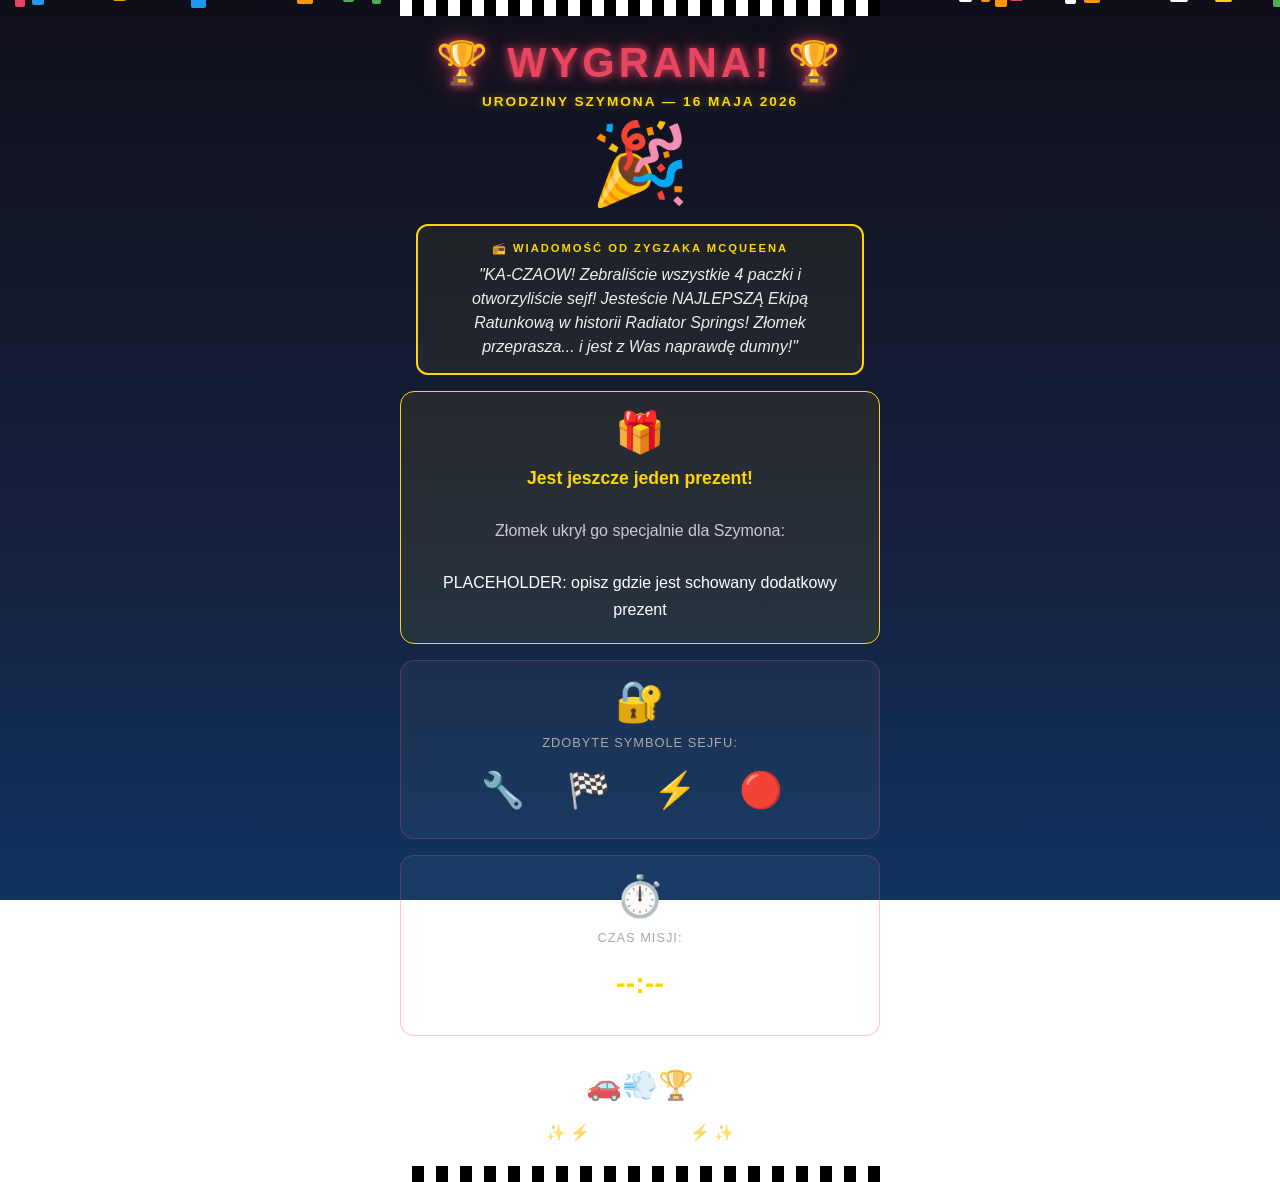
==== final/index.html @ 882e49fe "feat: add final celebration page with confetti, elapsed time, gift location" ====
<!DOCTYPE html>
<html lang="pl">
<head>
  <meta charset="UTF-8">
  <meta name="viewport" content="width=device-width, initial-scale=1.0">
  <meta name="theme-color" content="#0f0f1a">
  <title>🏆 Wygraliście! — Auta Szymon</title>
  <link rel="stylesheet" href="../assets/style.css">
  <style>
    @keyframes confetti-fall {
      0%   { transform: translateY(-20px) rotate(0deg); opacity:1; }
      100% { transform: translateY(100vh)  rotate(720deg); opacity:0; }
    }
    .confetti-piece {
      position: fixed; top:-10px; width:10px; height:10px;
      border-radius:2px; animation: confetti-fall linear infinite;
      pointer-events:none; z-index:0;
    }
    .content-above { position:relative; z-index:1; }
  </style>
</head>
<body>
  <div id="confetti-container"></div>

  <div class="page content-above">
    <div class="flag-strip"></div>

    <div class="neon-title" style="margin-top:24px;">🏆 WYGRANA! 🏆</div>
    <div class="gold-text">Urodziny Szymona — 16 maja 2026</div>

    <div class="hero-emoji" style="font-size:5rem;">🎉</div>

    <div class="mission-box" style="margin:16px;">
      <div class="mission-label">📻 Wiadomość od Zygzaka McQueena</div>
      <div class="mission-text">
        <em>"KA-CZAOW! Zebraliście wszystkie 4 paczki i otworzyliście sejf!
        Jesteście NAJLEPSZĄ Ekipą Ratunkową w historii Radiator Springs!
        Złomek przeprasza... i jest z Was naprawdę dumny!"</em>
      </div>
    </div>

    <div class="task-card" style="margin:0 16px 16px;border-color:#FFD700;background:rgba(255,215,0,0.08);">
      <div class="task-card-icon">🎁</div>
      <div class="task-card-text">
        <strong style="color:#FFD700;font-size:1.1rem;">Jest jeszcze jeden prezent!</strong><br><br>
        Złomek ukrył go specjalnie dla Szymona:<br><br>
        <span id="gift-location" style="color:#ffffff;font-size:1rem;line-height:1.7;">
          PLACEHOLDER: opisz gdzie jest schowany dodatkowy prezent
          (np. "Pod poduszką na kanapie w salonie" lub "W samochodzie taty w bagażniku")
        </span>
      </div>
    </div>

    <!-- Symbols collected -->
    <div class="task-card" style="margin:0 16px 16px;">
      <div class="task-card-icon">🔐</div>
      <div class="task-card-text">
        <div style="font-size:0.8rem;color:#aaa;letter-spacing:1px;text-transform:uppercase;margin-bottom:8px;">
          Zdobyte symbole sejfu:
        </div>
        <div style="font-size:2.2rem;letter-spacing:16px;text-align:center;">
          🔧 🏁 ⚡ 🔴
        </div>
      </div>
    </div>

    <!-- Time display -->
    <div class="task-card" style="margin:0 16px 16px;">
      <div class="task-card-icon">⏱️</div>
      <div class="task-card-text">
        <div style="font-size:0.8rem;color:#aaa;text-transform:uppercase;letter-spacing:1px;">Czas misji:</div>
        <div class="task-countdown ok" id="elapsed-time" style="font-size:1.8rem;margin-top:4px;">--:--</div>
      </div>
    </div>

    <div class="bottom-deco">🚗💨🏆<br><span style="font-size:1rem;">✨ ⚡ KA-CZAOW! ⚡ ✨</span></div>
    <div class="flag-strip" style="margin-top:8px;"></div>
  </div>

  <script src="../assets/game.js"></script>
  <script>
    // Elapsed time
    const start = GameState.getStartTime();
    if (start) {
      const ms  = Date.now() - start;
      const m   = Math.floor(ms/60000);
      const s   = Math.floor((ms%60000)/1000);
      document.getElementById('elapsed-time').textContent = m + ' min ' + s + 's';
    }

    // Gift location placeholder
    document.getElementById('gift-location').textContent = EXTRA_GIFT_LOCATION;

    // Confetti
    const colors = ['#e94560','#FFD700','#4CAF50','#2196F3','#FF9800','#ffffff'];
    const cont   = document.getElementById('confetti-container');
    for (let i = 0; i < 40; i++) {
      const el = document.createElement('div');
      el.className = 'confetti-piece';
      el.style.left              = Math.random()*100 + 'vw';
      el.style.background        = colors[Math.floor(Math.random()*colors.length)];
      el.style.animationDuration = (2 + Math.random()*3) + 's';
      el.style.animationDelay    = (Math.random()*3) + 's';
      el.style.width             = (8+Math.random()*10) + 'px';
      el.style.height            = (8+Math.random()*10) + 'px';
      cont.appendChild(el);
    }
  </script>
</body>
</html>
---- assets/style.css ----
/* ============================================================
   AUTA SZYMON — Piston Cup Night Race Theme
   Mobile-first: Galaxy S25 Ultra (412×915px portrait)
   ============================================================ */

/* --- Reset & base --- */
*, *::before, *::after {
  box-sizing: border-box;
  margin: 0;
  padding: 0;
}

html, body {
  width: 100%;
  min-height: 100vh;
  overflow-x: hidden;
}

body {
  background: linear-gradient(180deg, #0f0f1a 0%, #16213e 60%, #0f3460 100%);
  background-attachment: fixed;
  font-family: -apple-system, BlinkMacSystemFont, 'Segoe UI', Arial, sans-serif;
  color: #ffffff;
  font-size: 18px;
  line-height: 1.5;
  -webkit-text-size-adjust: 100%;
}

/* --- CSS Variables --- */
:root {
  --color-bg:        #0f0f1a;
  --color-bg2:       #16213e;
  --color-neon:      #e94560;
  --color-gold:      #FFD700;
  --color-white:     #ffffff;
  --color-muted:     #aaaaaa;
  --color-border:    rgba(233, 69, 96, 0.3);
  --font-heading:    'Arial Black', 'Arial Bold', Arial, sans-serif;
  --touch-target:    48px;
}

/* --- Checkered flag strip --- */
.flag-strip {
  width: 100%;
  height: 16px;
  background: repeating-linear-gradient(
    90deg,
    #ffffff 0px, #ffffff 12px,
    #000000 12px, #000000 24px
  );
  flex-shrink: 0;
}

/* --- Page wrapper --- */
.page {
  display: flex;
  flex-direction: column;
  align-items: center;
  min-height: 100vh;
  max-width: 480px;
  margin: 0 auto;
  padding-bottom: env(safe-area-inset-bottom, 16px);
}

/* --- Neon heading --- */
.neon-title {
  font-family: var(--font-heading);
  font-size: 2.6rem;
  font-weight: 900;
  color: var(--color-neon);
  text-shadow:
    0 0 10px var(--color-neon),
    0 0 30px rgba(233, 69, 96, 0.4);
  letter-spacing: 4px;
  text-transform: uppercase;
  text-align: center;
  line-height: 1.1;
  margin: 20px 0 6px;
}

/* --- Gold subtitle --- */
.gold-text {
  font-size: 0.85rem;
  color: var(--color-gold);
  text-transform: uppercase;
  letter-spacing: 2px;
  text-align: center;
  font-weight: 700;
  text-shadow: 0 0 8px rgba(255, 215, 0, 0.4);
}

/* --- Big center emoji --- */
.hero-emoji {
  font-size: 4rem;
  margin: 12px 0 4px;
  text-align: center;
  line-height: 1;
}

/* --- Racer chips (name badges) --- */
.racers {
  display: flex;
  gap: 10px;
  justify-content: center;
  flex-wrap: wrap;
  margin: 16px 14px;
}

.racer-chip {
  background: rgba(233, 69, 96, 0.12);
  border: 1.5px solid var(--color-neon);
  border-radius: 24px;
  padding: 6px 16px;
  font-size: 1rem;
  font-weight: 700;
  color: var(--color-white);
  min-height: var(--touch-target);
  display: flex;
  align-items: center;
}

/* --- Mission box --- */
.mission-box {
  background: rgba(255, 215, 0, 0.06);
  border: 2px solid var(--color-gold);
  border-radius: 12px;
  margin: 0 16px;
  padding: 14px 16px;
  text-align: center;
  width: calc(100% - 32px);
}

.mission-label {
  font-size: 0.7rem;
  color: var(--color-gold);
  text-transform: uppercase;
  letter-spacing: 2px;
  margin-bottom: 6px;
  font-weight: 700;
}

.mission-text {
  font-size: 1rem;
  color: #eeeeee;
  line-height: 1.5;
}

/* --- Primary button (START) --- */
.btn-primary {
  display: block;
  margin: 16px 16px 0;
  width: calc(100% - 32px);
  background: linear-gradient(135deg, #e94560, #c0392b);
  border: none;
  border-radius: 12px;
  color: var(--color-white);
  font-family: var(--font-heading);
  font-size: 1.1rem;
  font-weight: 900;
  padding: 14px;
  letter-spacing: 3px;
  text-transform: uppercase;
  text-align: center;
  text-decoration: none;
  box-shadow: 0 0 20px rgba(233, 69, 96, 0.5);
  min-height: var(--touch-target);
  cursor: pointer;
  -webkit-tap-highlight-color: transparent;
}

.btn-primary:active {
  opacity: 0.85;
  transform: scale(0.98);
}

/* --- Decorative bottom area --- */
.bottom-deco {
  margin-top: auto;
  padding: 12px 0 8px;
  text-align: center;
  font-size: 1.8rem;
  opacity: 0.7;
}

/* ============================================================
   TASK PAGE specific styles
   ============================================================ */

/* --- Task page header bar --- */
.task-header {
  width: 100%;
  background: rgba(15, 15, 26, 0.95);
  border-bottom: 2px solid var(--color-neon);
  padding: 12px 16px;
  display: flex;
  align-items: center;
  justify-content: space-between;
  flex-shrink: 0;
}

.task-header .site-name {
  font-family: var(--font-heading);
  font-size: 0.8rem;
  color: var(--color-neon);
  font-weight: 900;
  letter-spacing: 2px;
  text-transform: uppercase;
}

.task-badge {
  background: var(--color-neon);
  color: var(--color-white);
  border-radius: 20px;
  font-size: 0.75rem;
  font-weight: 700;
  padding: 4px 12px;
  letter-spacing: 1px;
  white-space: nowrap;
}

/* --- Task body --- */
.task-body {
  flex: 1;
  display: flex;
  flex-direction: column;
  align-items: center;
  padding: 20px 16px;
  width: 100%;
}

/* --- Task step label --- */
.task-step-label {
  font-size: 0.75rem;
  color: var(--color-gold);
  text-transform: uppercase;
  letter-spacing: 2px;
  margin-bottom: 8px;
  font-weight: 700;
  text-align: center;
}

/* --- Task title --- */
.task-title {
  font-family: var(--font-heading);
  font-size: 1.6rem;
  font-weight: 900;
  color: var(--color-white);
  text-align: center;
  margin-bottom: 20px;
  text-shadow: 0 0 10px rgba(233, 69, 96, 0.3);
  line-height: 1.2;
}

/* --- Task content card --- */
.task-card {
  background: rgba(255, 255, 255, 0.04);
  border: 1.5px solid var(--color-border);
  border-radius: 14px;
  padding: 20px 16px;
  width: 100%;
  text-align: center;
  margin-bottom: 20px;
}

.task-card-icon {
  font-size: 2.5rem;
  margin-bottom: 12px;
  line-height: 1;
}

.task-card-text {
  font-size: 1rem;
  color: #cccccc;
  line-height: 1.6;
}

/* --- Neon divider --- */
.neon-divider {
  width: 60%;
  height: 1.5px;
  background: linear-gradient(90deg, transparent, var(--color-neon), transparent);
  margin: 4px auto 16px;
}

/* --- Hint text --- */
.task-hint {
  font-size: 0.85rem;
  color: var(--color-gold);
  text-align: center;
  letter-spacing: 1px;
  padding: 0 16px;
  line-height: 1.5;
}

/* ============================================================
   FUEL BAR
   ============================================================ */
.fuel-widget {
  width: 100%;
  display: flex;
  align-items: center;
  gap: 8px;
  padding: 6px 16px;
  background: rgba(15,15,26,0.9);
  border-bottom: 1px solid rgba(233,69,96,0.3);
  flex-shrink: 0;
}
.fuel-icon { font-size: 1rem; flex-shrink: 0; }
.fuel-track {
  flex: 1;
  height: 10px;
  background: rgba(255,255,255,0.1);
  border-radius: 5px;
  overflow: hidden;
}
.fuel-fill {
  height: 100%;
  width: 80%;
  background: #4CAF50;
  border-radius: 5px;
  transition: width 0.5s ease, background 0.5s ease;
}
.fuel-label {
  font-size: 0.75rem;
  font-weight: 700;
  color: var(--color-gold);
  min-width: 36px;
  text-align: right;
}

/* ============================================================
   PIT STOP MODAL
   ============================================================ */
.modal-overlay {
  display: none;
  position: fixed;
  inset: 0;
  background: rgba(0,0,0,0.85);
  z-index: 100;
  align-items: center;
  justify-content: center;
  padding: 20px;
}
.modal-overlay.active { display: flex; }
.modal-box {
  background: linear-gradient(160deg,#1a1a2e,#16213e);
  border: 2px solid var(--color-neon);
  border-radius: 16px;
  padding: 28px 20px;
  text-align: center;
  width: 100%;
  max-width: 380px;
}
.modal-icon { font-size: 3rem; margin-bottom: 12px; }
.modal-title {
  font-family: var(--font-heading);
  font-size: 1.4rem;
  font-weight: 900;
  color: var(--color-neon);
  margin-bottom: 10px;
  text-transform: uppercase;
}
.modal-text { font-size: 1rem; color: #ccc; line-height: 1.6; margin-bottom: 20px; }

/* ============================================================
   GPS NAVIGATION COMPASS
   ============================================================ */
.nav-widget {
  width: 100%;
  display: flex;
  flex-direction: column;
  align-items: center;
  padding: 20px 16px;
  gap: 12px;
}
.nav-arrow-wrap {
  width: 120px;
  height: 120px;
  border-radius: 50%;
  background: rgba(255,215,0,0.08);
  border: 3px solid var(--color-gold);
  display: flex;
  align-items: center;
  justify-content: center;
  transition: border-color 0.3s;
}
.nav-arrow-wrap.hot { border-color: var(--color-neon); background: rgba(233,69,96,0.15); animation: pulse 0.8s infinite; }
@keyframes pulse { 0%,100%{transform:scale(1);} 50%{transform:scale(1.06);} }
.nav-arrow {
  font-size: 3rem;
  display: inline-block;
  transition: transform 0.3s ease;
  transform-origin: center;
}
.nav-distance {
  font-family: var(--font-heading);
  font-size: 2rem;
  font-weight: 900;
  color: var(--color-white);
}
.nav-distance span { font-size: 1rem; color: var(--color-muted); }
.nav-hint {
  font-size: 0.9rem;
  color: var(--color-gold);
  text-align: center;
  padding: 8px 16px;
  background: rgba(255,215,0,0.08);
  border-radius: 8px;
  width: 100%;
  min-height: 40px;
  display: flex;
  align-items: center;
  justify-content: center;
}
.nav-status { font-size: 0.75rem; color: var(--color-muted); letter-spacing: 1px; }

/* ============================================================
   SYMBOL REVEAL
   ============================================================ */
.symbol-reveal {
  display: none;
  flex-direction: column;
  align-items: center;
  gap: 8px;
  padding: 20px;
  background: rgba(255,215,0,0.06);
  border: 2px solid var(--color-gold);
  border-radius: 14px;
  width: 100%;
  text-align: center;
  animation: fadeIn 0.5s ease;
}
.symbol-reveal.active { display: flex; }
@keyframes fadeIn { from{opacity:0;transform:scale(0.8);} to{opacity:1;transform:scale(1);} }
.symbol-big { font-size: 3.5rem; line-height: 1; }
.symbol-label { font-size: 0.75rem; color: var(--color-gold); letter-spacing: 2px; text-transform: uppercase; font-weight: 700; }
.symbol-name { font-family: var(--font-heading); font-size: 1.2rem; color: var(--color-white); }

/* ============================================================
   GAME CANVAS (Etap 6 dodge game)
   ============================================================ */
.canvas-wrap {
  width: 100%;
  display: flex;
  flex-direction: column;
  align-items: center;
  gap: 8px;
}
#game-canvas {
  border: 2px solid var(--color-neon);
  border-radius: 8px;
  max-width: 100%;
  touch-action: none;
}
.game-timer {
  font-family: var(--font-heading);
  font-size: 1.8rem;
  font-weight: 900;
  color: var(--color-gold);
}
.game-lives { font-size: 1.2rem; letter-spacing: 4px; }

/* ============================================================
   GPS SPEED METER
   ============================================================ */
.speed-widget {
  display: flex;
  flex-direction: column;
  align-items: center;
  gap: 4px;
  padding: 16px;
  background: rgba(255,255,255,0.04);
  border: 1.5px solid var(--color-border);
  border-radius: 14px;
  width: 100%;
}
.speed-number {
  font-family: var(--font-heading);
  font-size: 3rem;
  font-weight: 900;
  color: var(--color-white);
  line-height: 1;
}
.speed-unit { font-size: 0.8rem; color: var(--color-muted); letter-spacing: 1px; }
.speed-progress-track {
  width: 100%;
  height: 12px;
  background: rgba(255,255,255,0.1);
  border-radius: 6px;
  overflow: hidden;
  margin-top: 8px;
}
.speed-progress-fill {
  height: 100%;
  width: 0%;
  background: linear-gradient(90deg, #4CAF50, #8BC34A);
  border-radius: 6px;
  transition: width 0.5s ease;
}

/* ============================================================
   MEMORY MATCH GAME
   ============================================================ */
.memory-grid {
  display: grid;
  grid-template-columns: repeat(4, 1fr);
  gap: 8px;
  width: 100%;
  padding: 8px 0;
}
.mem-card {
  aspect-ratio: 1;
  border-radius: 8px;
  background: rgba(233,69,96,0.15);
  border: 2px solid var(--color-border);
  display: flex;
  align-items: center;
  justify-content: center;
  font-size: 1.8rem;
  cursor: pointer;
  transition: transform 0.15s, background 0.2s;
  -webkit-tap-highlight-color: transparent;
  user-select: none;
}
.mem-card.face-down { font-size: 0; background: rgba(233,69,96,0.15); }
.mem-card.face-down::before { content: '🏎️'; font-size: 1.4rem; filter: grayscale(1) opacity(0.3); }
.mem-card.matched { background: rgba(76,175,80,0.2); border-color: #4CAF50; }
.mem-card:active { transform: scale(0.92); }

/* ============================================================
   BACKUP CODE INPUT
   ============================================================ */
.backup-input-wrap {
  display: flex;
  flex-direction: column;
  align-items: center;
  gap: 8px;
  width: 100%;
  margin-top: 12px;
}
.backup-input-wrap input {
  width: 100%;
  background: rgba(255,255,255,0.06);
  border: 1.5px solid var(--color-border);
  border-radius: 8px;
  color: #fff;
  font-size: 1.2rem;
  font-weight: 700;
  padding: 12px;
  text-align: center;
  letter-spacing: 4px;
  text-transform: uppercase;
  outline: none;
}
.backup-input-wrap input:focus { border-color: var(--color-gold); }

/* ============================================================
   REACTION BUTTON GAME (Etap 3)
   ============================================================ */
.reaction-grid {
  display: grid;
  grid-template-columns: repeat(3, 1fr);
  gap: 10px;
  width: 100%;
  padding: 8px 0;
}
.reaction-btn {
  aspect-ratio: 1;
  border-radius: 12px;
  border: 3px solid transparent;
  display: flex;
  align-items: center;
  justify-content: center;
  font-size: 1.6rem;
  cursor: pointer;
  transition: opacity 0.1s, transform 0.1s;
  -webkit-tap-highlight-color: transparent;
}
.reaction-btn.active { border-color: #FFD700; box-shadow: 0 0 12px rgba(255,215,0,0.5); }
.reaction-btn:active { transform: scale(0.9); opacity: 0.7; }

/* ============================================================
   TASK COUNTDOWN TIMER
   ============================================================ */
.task-countdown {
  font-family: var(--font-heading);
  font-size: 2.4rem;
  font-weight: 900;
  text-align: center;
  padding: 8px 0;
}
.task-countdown.warning { color: var(--color-neon); animation: pulse 0.5s infinite; }
.task-countdown.ok { color: var(--color-gold); }

/* ============================================================
   LEVEL METER (Etap 5 accelerometer)
   ============================================================ */
.level-meter {
  width: 100%;
  height: 16px;
  background: rgba(255,255,255,0.08);
  border-radius: 8px;
  position: relative;
  overflow: hidden;
}
.level-indicator {
  position: absolute;
  top: 0;
  height: 100%;
  width: 12px;
  background: var(--color-gold);
  border-radius: 6px;
  left: 50%;
  transform: translateX(-50%);
  transition: left 0.1s linear;
}
.level-indicator.danger { background: var(--color-neon); }
.level-ok-zone {
  position: absolute;
  top: 0;
  height: 100%;
  width: 40%;
  background: rgba(76,175,80,0.25);
  left: 30%;
  border-radius: 8px;
}
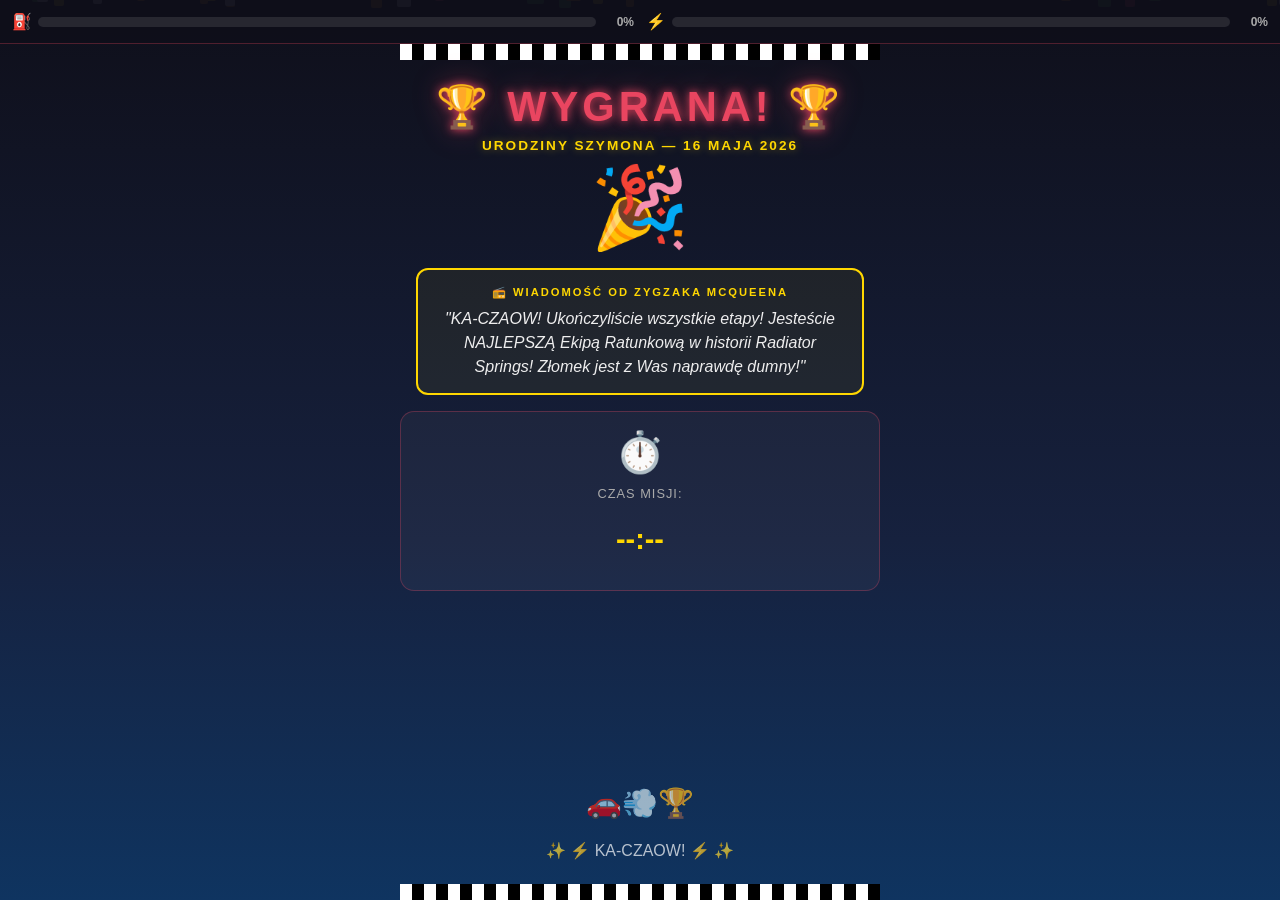
==== commit 366fef31: "fix: reset all game state on home page load, remove stale NFC hint" ====
--- a/final/index.html
+++ b/final/index.html
@@ -33,34 +33,9 @@
     <div class="mission-box" style="margin:16px;">
       <div class="mission-label">📻 Wiadomość od Zygzaka McQueena</div>
       <div class="mission-text">
-        <em>"KA-CZAOW! Zebraliście wszystkie 4 paczki i otworzyliście sejf!
+        <em>"KA-CZAOW! Ukończyliście wszystkie etapy!
         Jesteście NAJLEPSZĄ Ekipą Ratunkową w historii Radiator Springs!
-        Złomek przeprasza... i jest z Was naprawdę dumny!"</em>
-      </div>
-    </div>
-
-    <div class="task-card" style="margin:0 16px 16px;border-color:#FFD700;background:rgba(255,215,0,0.08);">
-      <div class="task-card-icon">🎁</div>
-      <div class="task-card-text">
-        <strong style="color:#FFD700;font-size:1.1rem;">Jest jeszcze jeden prezent!</strong><br><br>
-        Złomek ukrył go specjalnie dla Szymona:<br><br>
-        <span id="gift-location" style="color:#ffffff;font-size:1rem;line-height:1.7;">
-          PLACEHOLDER: opisz gdzie jest schowany dodatkowy prezent
-          (np. "Pod poduszką na kanapie w salonie" lub "W samochodzie taty w bagażniku")
-        </span>
-      </div>
-    </div>
-
-    <!-- Symbols collected -->
-    <div class="task-card" style="margin:0 16px 16px;">
-      <div class="task-card-icon">🔐</div>
-      <div class="task-card-text">
-        <div style="font-size:0.8rem;color:#aaa;letter-spacing:1px;text-transform:uppercase;margin-bottom:8px;">
-          Zdobyte symbole sejfu:
-        </div>
-        <div style="font-size:2.2rem;letter-spacing:16px;text-align:center;">
-          🔧 🏁 ⚡ 🔴
-        </div>
+        Złomek jest z Was naprawdę dumny!"</em>
       </div>
     </div>
 
@@ -88,9 +63,6 @@
       document.getElementById('elapsed-time').textContent = m + ' min ' + s + 's';
     }
 
-    // Gift location placeholder
-    document.getElementById('gift-location').textContent = EXTRA_GIFT_LOCATION;
-
     // Confetti
     const colors = ['#e94560','#FFD700','#4CAF50','#2196F3','#FF9800','#ffffff'];
     const cont   = document.getElementById('confetti-container');
--- a/assets/style.css
+++ b/assets/style.css
@@ -624,3 +624,162 @@
   left: 30%;
   border-radius: 8px;
 }
+
+/* ============================================================
+   REDESIGN 2026-05-09 — Energy System + Fixed Header + Handoffs
+   ============================================================ */
+
+/* --- Fixed game header (injected by game.js on every page) --- */
+#game-header {
+  position: fixed;
+  top: 0; left: 0; right: 0;
+  z-index: 200;
+  height: 44px;
+  background: rgba(15, 15, 26, 0.97);
+  border-bottom: 1px solid rgba(233, 69, 96, 0.3);
+  display: flex;
+  align-items: center;
+  justify-content: space-around;
+  padding: 0 12px;
+  gap: 12px;
+}
+.header-bar-wrap {
+  display: flex;
+  align-items: center;
+  gap: 6px;
+  flex: 1;
+}
+.header-icon { font-size: 1rem; flex-shrink: 0; }
+.header-track {
+  flex: 1;
+  height: 10px;
+  background: rgba(255, 255, 255, 0.1);
+  border-radius: 5px;
+  overflow: hidden;
+}
+.header-fill {
+  height: 100%; width: 0%; border-radius: 5px;
+  transition: width 0.4s ease;
+}
+.header-fuel-fill   { background: linear-gradient(90deg, #4CAF50, #FFD700); }
+.header-energy-fill { background: linear-gradient(90deg, #2196F3, #00BCD4); }
+.header-pct {
+  font-size: 0.75rem; font-weight: 700; color: #aaa;
+  min-width: 32px; text-align: right;
+}
+
+/* --- Push page content below fixed header --- */
+.page { padding-top: 44px; }
+
+/* --- Handoff overlay --- */
+.handoff-overlay {
+  position: fixed; inset: 0; z-index: 300;
+  background: rgba(0, 0, 0, 0.92);
+  display: flex; align-items: center; justify-content: center;
+  padding: 24px;
+}
+.handoff-box {
+  background: #16213e;
+  border-radius: 16px;
+  padding: 28px 24px;
+  max-width: 360px; width: 100%;
+  text-align: center;
+  box-shadow: 0 0 40px rgba(0, 0, 0, 0.8);
+}
+.handoff-name {
+  font-family: var(--font-heading);
+  font-size: 2rem; font-weight: 900;
+  letter-spacing: 4px; margin-bottom: 6px;
+}
+.handoff-title  { font-size: 1rem; color: #aaa; margin-bottom: 16px; }
+.handoff-task {
+  font-size: 1.05rem; color: #fff; line-height: 1.5;
+  margin-bottom: 24px;
+  background: rgba(255, 255, 255, 0.05);
+  padding: 12px; border-radius: 8px;
+}
+
+/* --- Speed sweet-spot zone overlay (E4) --- */
+.speed-zone-wrap {
+  position: relative; width: 100%; height: 28px;
+  background: rgba(255, 255, 255, 0.1);
+  border-radius: 14px; overflow: hidden; margin: 8px 0;
+}
+.speed-zone-fill {
+  height: 100%; width: 0%; border-radius: 14px;
+  transition: width 0.2s, background 0.2s;
+  background: linear-gradient(90deg, #4CAF50, #FFD700);
+}
+.speed-zone-fill.inside { background: #4CAF50; }
+.speed-zone-fill.fast   { background: linear-gradient(90deg, #FF9800, #e94560); }
+.speed-zone-green {
+  position: absolute; top: 0; height: 100%;
+  background: rgba(76, 175, 80, 0.25);
+  border-left: 2px solid rgba(76, 175, 80, 0.8);
+  border-right: 2px solid rgba(76, 175, 80, 0.8);
+  pointer-events: none;
+}
+.speed-zone-marker {
+  position: absolute; top: 0; height: 100%;
+  width: 3px; background: #e94560; pointer-events: none;
+}
+
+/* --- Mission timer bar (E6) --- */
+#mission-bar {
+  position: fixed; top: 44px; left: 0; right: 0; z-index: 190;
+  height: 32px;
+  background: rgba(233, 69, 96, 0.15);
+  border-bottom: 1px solid rgba(233, 69, 96, 0.4);
+  display: none;
+  align-items: center; justify-content: center;
+  font-size: 0.95rem; font-weight: 700; color: #e94560;
+}
+#mission-bar.active { display: flex; }
+.page-with-mission-bar { padding-top: 76px !important; }
+
+/* ============================================================
+   SUCCESS OVERLAY — shown after each child completes a task
+   ============================================================ */
+.success-overlay {
+  position: fixed; inset: 0;
+  background: linear-gradient(135deg, rgba(5,30,10,0.97) 0%, rgba(2,18,6,0.99) 100%);
+  z-index: 300;
+  display: flex; align-items: center; justify-content: center;
+  opacity: 0; transition: opacity 0.2s ease;
+}
+.success-overlay.active { opacity: 1; }
+.success-box {
+  text-align: center;
+  max-width: 360px; width: 90%;
+  padding: 40px 24px;
+}
+.success-stars {
+  font-size: 2.6rem;
+  display: block;
+  margin-bottom: 16px;
+  animation: succBounce 0.45s ease both;
+}
+.success-player {
+  font-size: 1.05rem;
+  font-weight: 800;
+  letter-spacing: 2px;
+  text-transform: uppercase;
+  margin-bottom: 14px;
+}
+.success-msg {
+  font-size: 1.45rem;
+  font-weight: 800;
+  color: #fff;
+  line-height: 1.4;
+  margin-bottom: 32px;
+}
+.success-btn {
+  font-size: 1.15rem !important;
+  padding: 14px 40px !important;
+  min-width: 180px;
+}
+@keyframes succBounce {
+  0%   { transform: scale(0.4); opacity: 0; }
+  65%  { transform: scale(1.25); }
+  100% { transform: scale(1);   opacity: 1; }
+}
